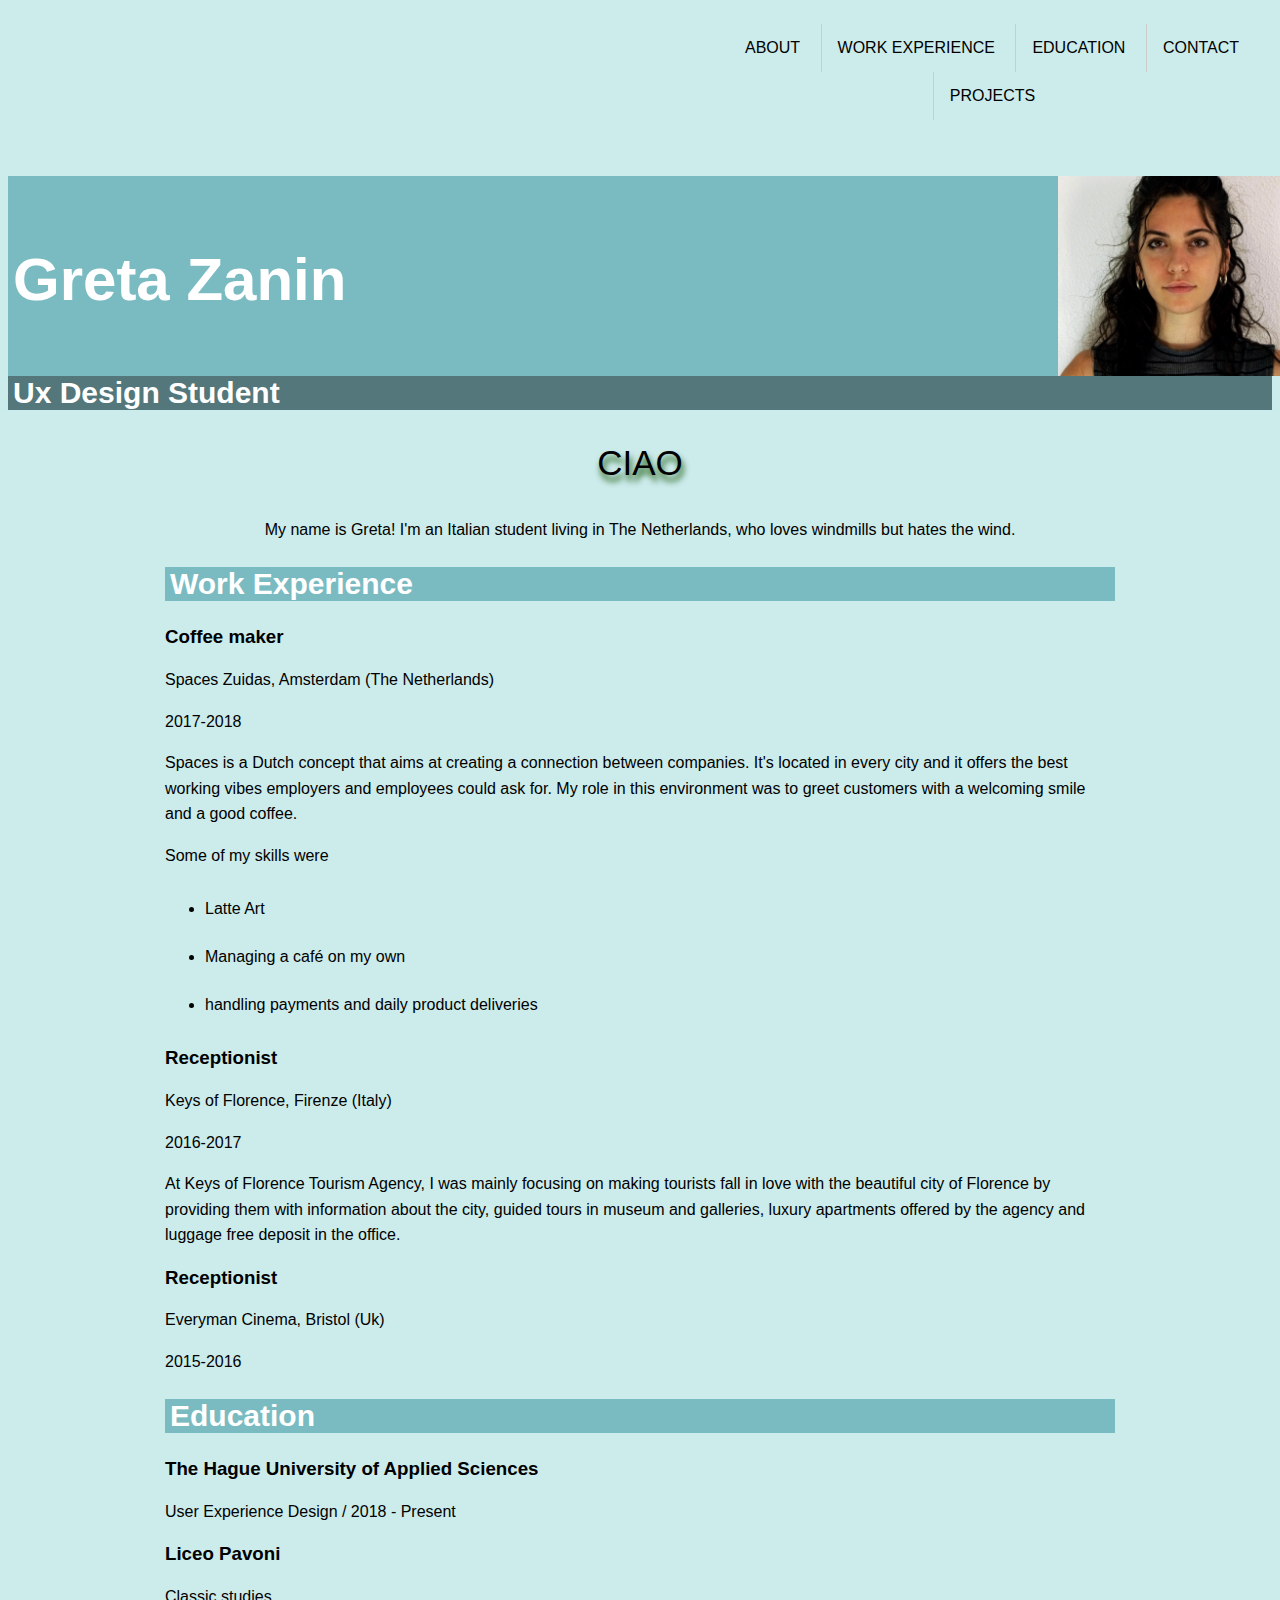
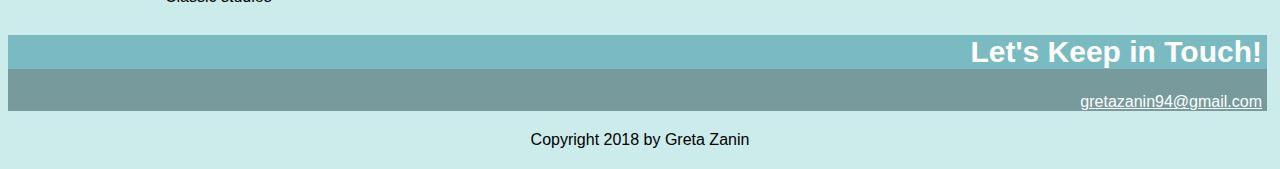
==== about.html @ 73ebde87 "update" ====
<!DOCTYPE html>
<html lang="en">
<head>
    <meta charset="UTF-8">
    <meta name="viewport" content="width=device-width, initial-scale=1.0">
    <title> Greta Zanin | Resume</title>
    <link rel="stylesheet" type="text/css" href="css/styles.css">
    <link rel="stylesheet" href="https://use.fontawesome.com/releases/v5.8.1/css/all.css" integrity="sha384-50oBUHEmvpQ+1lW4y57PTFmhCaXp0ML5d60M1M7uH2+nqUivzIebhndOJK28anvf" crossorigin="anonymous">
</head>
<body>
      <nav class="nav">
          <ul>
            <li><a href="about.html" style="color: black"> About </a> </li>
            <li><a href="work.html" style="color: black"> Work Experience </a> </li>
            <li><a href="education.html" style="color: black"> Education </a> </li>
            <li><a href="contact.html" style="color: black"> Contact </a> </li>
             <li><a href="projects.html" style="color: black"> Projects </a> </li>
        </nav>
    <!-- // Intro -->
    <header id = "about">
 


           <img class="profile" src="images/Greta.jpg"  width="250" height="200" alt="Greta">
        <h1 id="name">  </br>Greta Zanin</h1>
        <h2 id="student"> Ux Design Student </h2>
  


        <p class="paragraph"> <span class="ciao">
         CIAO </span> </br> </br>
        My name is Greta! I'm an Italian student living in The Netherlands, who loves windmills but hates the wind. </p>

     
    </header>
    
    <main> 
        


        <section class="work">
            <div class="content-wrap">
                   <h2>Work Experience</h2>
       

            <!-- Job Details: copy this whole block to add more jobs -->
            <h3>Coffee maker</h3>
            <p>Spaces Zuidas, Amsterdam (The Netherlands) </p>
            <p>2017-2018</p>
            
            <!-- Add as many paragraphs as you need. -->
            <p>Spaces is a Dutch concept that aims at creating a connection between companies. It's located in every city and it offers the best working vibes employers and employees could ask for. My role in this environment was to greet customers with a welcoming smile and a good coffee. </p>
            
            <!-- This list can be deleted if you don't want to use it. -->
            <p>Some of my skills were</p>
            <ul>
                <li>Latte Art</li>
                <li>Managing a café on my own</li>
                <li>handling payments and daily product deliveries</li>
            </ul>




            <h3>Receptionist</h3>
            <p>Keys of Florence, Firenze (Italy)</p>
            <p>2016-2017</p>
            
            <p> At Keys of Florence Tourism Agency, I was mainly focusing on making tourists fall in love with the beautiful city of Florence by providing them with information about the city, guided tours in museum and galleries, luxury apartments offered by the agency and luggage free deposit in the office. </p>




            <h3>Receptionist</h3>
            <p>Everyman Cinema, Bristol (Uk)</p>
            <p>2015-2016</p>
            
            </div>

            
    
        </section>




        <!-- // Education -->
        <section class="content-wrap">
            <h2>Education</h2>

            <!-- School details: copy this whole block to add more schools. -->
            <h3>The Hague University of Applied Sciences</h3>
            <p>User Experience Design / 2018 - Present</p>
            

            <h3>Liceo Pavoni</h3>
            <p>Classic studies</p>
            
            <!-- Add as many paragraphs as you need. -->
           
            <!-- End of school details. -->


        </section>
    </main>
    
    <!-- // Footer & contact info -->
    <footer>
        <h2>Let's Keep in Touch!</h2>

        <i class="fas fa-share-alt"></i>


        <!-- Social media and contact links. Add or remove any networks. -->
        <div>
            <a href="mailto:gretazanin94@gmail.com" style="color: white; padding-right: 5px; border-bottom: 5px;">gretazanin94@gmail.com</a>
     
        </div>

        <p style= "text-align: center;">


    </footer>

    <p id="copyright"> Copyright 2018 by Greta Zanin</p>
</body>
</html>
---- css/styles.css ----
.profile {
  position: absolute;
  padding-left: 1050px;
}


#name {
  height: 200px;
  padding-left: 5px;

}



#student {

  margin-top: -40px;
  background-color: rgba(83, 119, 122, 1);
  padding-left: 5px;

}

/* Navigation */




.nav {
    text-transform: uppercase;
  width: 50%;
  text-align: center;
  color: #b1adb3;
  font-weight: normal;
  float: center;
  display: inline-block;
  padding-left: 50%
}

.nav ul li {
  display: inline-block;
  padding-left: 1em;
  margin-left: 1em;
}
.nav ul li a {
  color: #b1adb3;
  text-decoration: none;
  -webkit-transition: color .4s;
  transition: color .4s;
}



.nav ul li+li {
  border-left: 1px solid #cccccc;
}




.btn {
  text-decoration: none;
  background: white;
  color: rgba(83, 119, 122, 1);
  text-align: center;
  float: right;
}



body {
    font-family: Century Gothic, sans-serif;
  background-color: rgba(0,153,153, 0.2);
}

.paragraph {
  text-align: center;
}

.ciao{
  font-size: 35px;
  text-shadow: 2px 6px 6px #150;


/*animation*/

  position: relative;
/*  -webkit-animation: mymove 3s infinite;*/ 
  animation: ciao 6s infinite;
  animation-direction: alternate;
  animation-timing-function: ease-in-out;

}

@keyframes ciao {
  from {left: -500px;}
  to {left: 500px;}
}

a {
  color: #EF233C;
}
a:hover {
  text-decoration: none;
}
h1, h2 {
  font-family: Century Gothic, sans-serif;
  background-color: rgba(122, 187, 194, 02);
  color: white;
padding-left: 5px;
padding-right: 5px
}
h2 {
  font-size: 30px;
}
h1 {
  font-size: 60px;
}

p{
  line-height: 1.6;
}

li{
  line-height: 3;
}


.content-wrap {

    width: 950px;
    margin: auto;
}


footer {
  background-color: rgba(83, 119, 122, 0.7);
  text-align: right;
  margin-right: 5px;
}


#copyright {
  text-align: center;
}






/*color animation*/

/*    animation-name: name;
  animation: name 8s infinite;
  animation-direction: alternate;

  @keyframes name {
  0%   {background-color: red;}
  25%  {background-color: yellow;}
  50%  {background-color: blue;}
  100% {background-color: green;}
}

*/
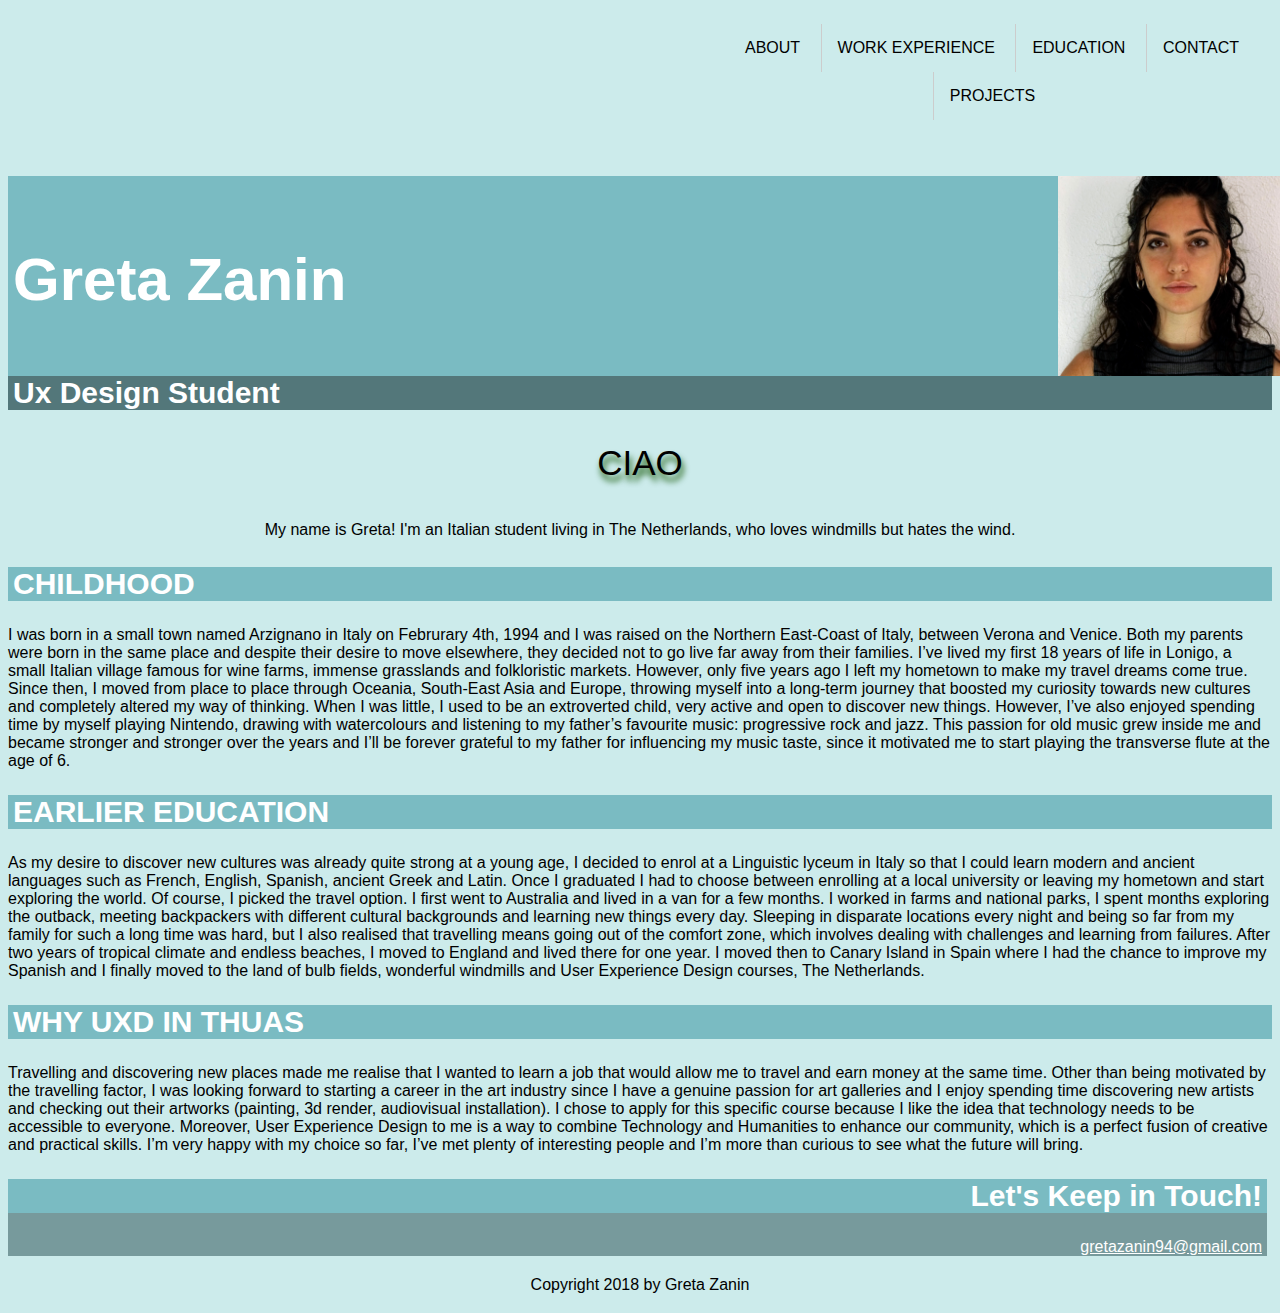
==== commit 365d52e9: "Update about.html" ====
--- a/about.html
+++ b/about.html
@@ -35,73 +35,30 @@
     </header>
     
     <main> 
-        
+        <div>           
 
+            <h2> CHILDHOOD </h2>
+I was born in a small town named Arzignano in Italy on Februrary 4th, 1994 and I was raised on the Northern East-Coast of Italy, between Verona and Venice. Both my parents were born in the same place and despite their desire to move elsewhere, they decided not to go live far away from their families. 
+I’ve lived my first 18 years of life in Lonigo, a small Italian village famous for wine farms, immense grasslands and folkloristic markets. However, only five years ago I left my hometown to make my travel dreams come true. Since then, I moved from place to place through Oceania, South-East Asia and Europe, throwing myself into a long-term journey that boosted my curiosity towards new cultures and completely altered my way of thinking. 
+When I was little, I used to be an extroverted child, very active and open to discover new things. However, I’ve also enjoyed spending time by myself playing Nintendo, drawing with watercolours and listening to my father’s favourite music: progressive rock and jazz. This passion for old music grew inside me and became stronger and stronger over the years and I’ll be forever grateful to my father for influencing my music taste, since it motivated me to start playing the transverse flute at the age of 6.
 
-        <section class="work">
-            <div class="content-wrap">
-                   <h2>Work Experience</h2>
-       
+   <h2> EARLIER EDUCATION </h2>
+As my desire to discover new cultures was already quite strong at a young age, I decided to enrol at a Linguistic lyceum in Italy so that I could learn modern and ancient languages such as French, English, Spanish, ancient Greek and Latin. 
+Once I graduated I had to choose between enrolling at a local university or leaving my hometown and start exploring the world. 
 
-            <!-- Job Details: copy this whole block to add more jobs -->
-            <h3>Coffee maker</h3>
-            <p>Spaces Zuidas, Amsterdam (The Netherlands) </p>
-            <p>2017-2018</p>
-            
-            <!-- Add as many paragraphs as you need. -->
-            <p>Spaces is a Dutch concept that aims at creating a connection between companies. It's located in every city and it offers the best working vibes employers and employees could ask for. My role in this environment was to greet customers with a welcoming smile and a good coffee. </p>
-            
-            <!-- This list can be deleted if you don't want to use it. -->
-            <p>Some of my skills were</p>
-            <ul>
-                <li>Latte Art</li>
-                <li>Managing a café on my own</li>
-                <li>handling payments and daily product deliveries</li>
-            </ul>
+Of course, I picked the travel option.
 
+I first went to Australia and lived in a van for a few months. I worked in farms and national parks, I spent months exploring the outback, meeting backpackers with different cultural backgrounds and learning new things every day. 
+Sleeping in disparate locations every night and being so far from my family for such a long time was hard, but I also realised that travelling means going out of the comfort zone, which involves dealing with challenges and learning from failures. 
+After two years of tropical climate and endless beaches, I moved to England and lived there for one year. I moved then to Canary Island in Spain where I had the chance to improve my Spanish and I finally moved to the land of bulb fields, wonderful windmills and User Experience Design courses, The Netherlands. 
 
+ <h2> WHY UXD IN THUAS </h2>
+Travelling and discovering new places made me realise that I wanted to learn a job that would allow me to travel and earn money at the same time. 
+Other than being motivated by the travelling factor, I was looking forward to starting a career in the art industry since I have a genuine passion for art galleries and I enjoy spending time discovering new artists and checking out their artworks (painting, 3d render, audiovisual installation).
+I chose to apply for this specific course because I like the idea that technology needs to be accessible to everyone. Moreover, User Experience Design to me is a way to combine Technology and Humanities to enhance our community, which is a perfect fusion of creative and practical skills.
+I’m very happy with my choice so far, I’ve met plenty of interesting people and I’m more than curious to see what the future will bring.
 
-
-            <h3>Receptionist</h3>
-            <p>Keys of Florence, Firenze (Italy)</p>
-            <p>2016-2017</p>
-            
-            <p> At Keys of Florence Tourism Agency, I was mainly focusing on making tourists fall in love with the beautiful city of Florence by providing them with information about the city, guided tours in museum and galleries, luxury apartments offered by the agency and luggage free deposit in the office. </p>
-
-
-
-
-            <h3>Receptionist</h3>
-            <p>Everyman Cinema, Bristol (Uk)</p>
-            <p>2015-2016</p>
-            
-            </div>
-
-            
-    
-        </section>
-
-
-
-
-        <!-- // Education -->
-        <section class="content-wrap">
-            <h2>Education</h2>
-
-            <!-- School details: copy this whole block to add more schools. -->
-            <h3>The Hague University of Applied Sciences</h3>
-            <p>User Experience Design / 2018 - Present</p>
-            
-
-            <h3>Liceo Pavoni</h3>
-            <p>Classic studies</p>
-            
-            <!-- Add as many paragraphs as you need. -->
-           
-            <!-- End of school details. -->
-
-
-        </section>
+        </div>
     </main>
     
     <!-- // Footer & contact info -->
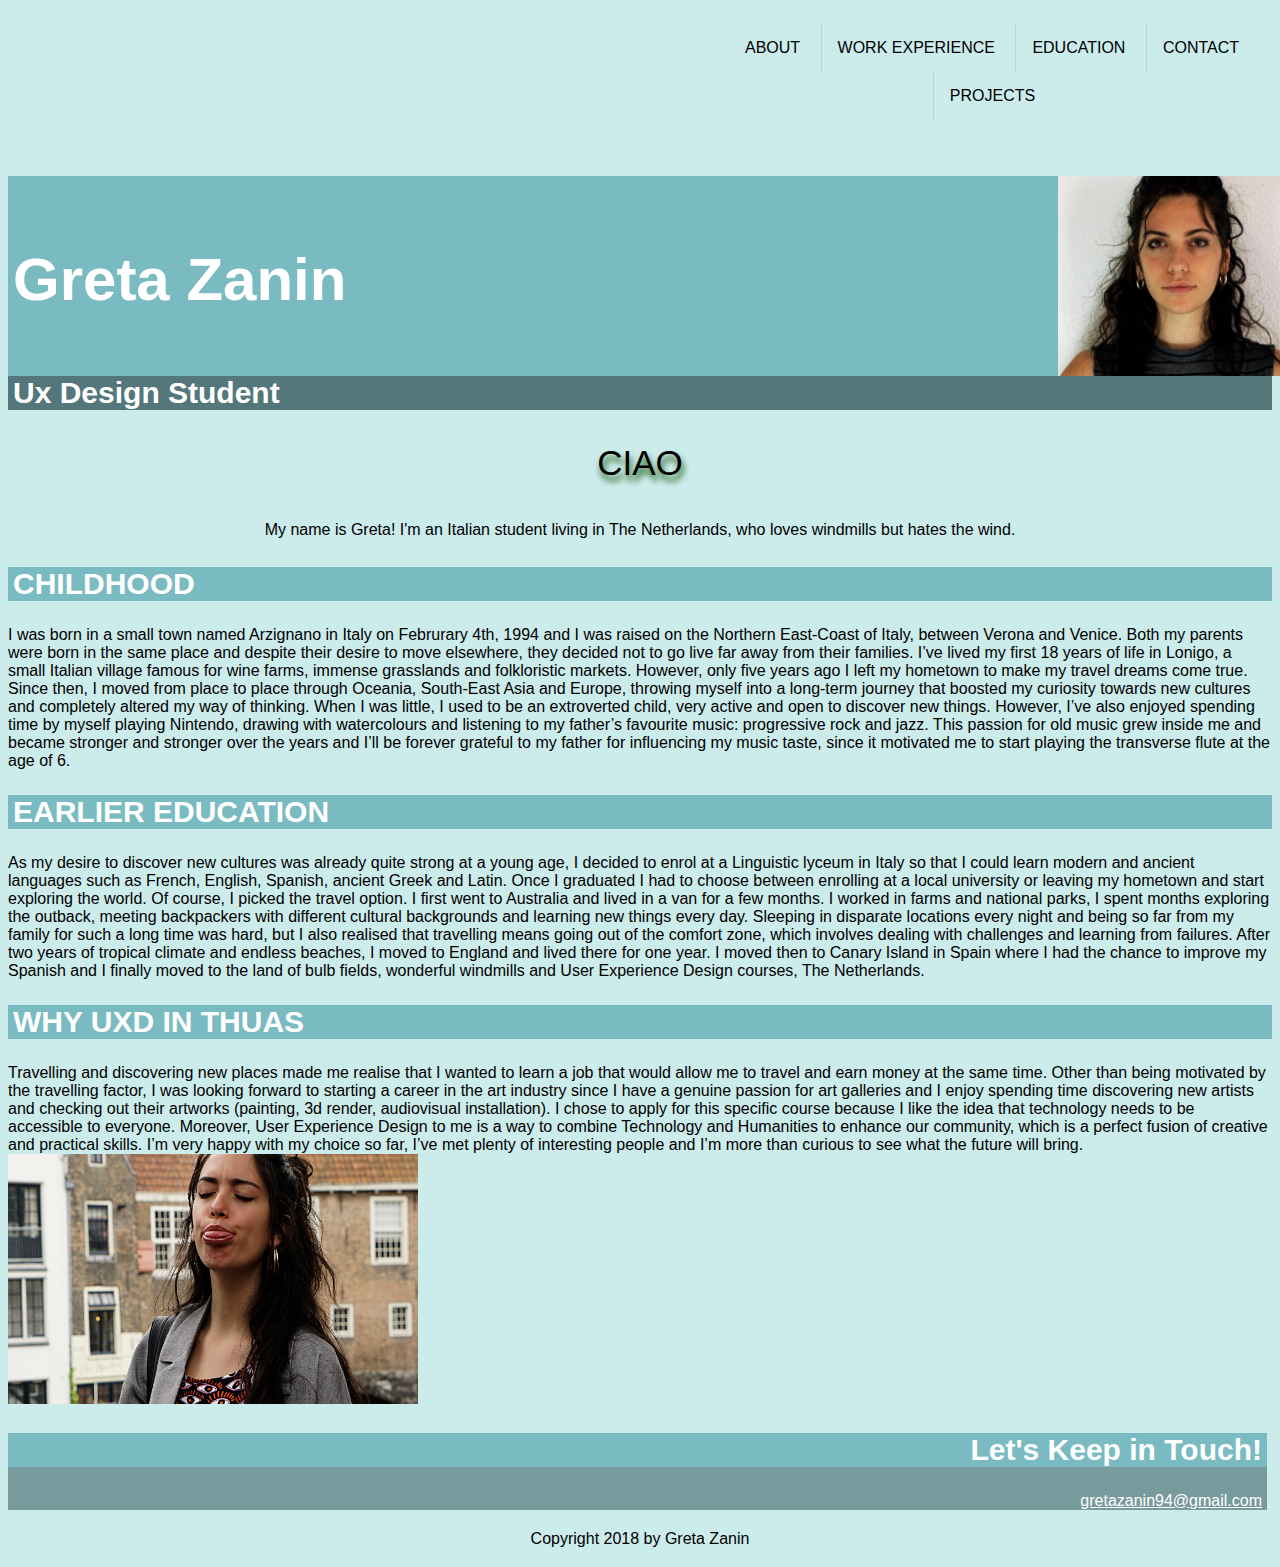
==== commit a27ba3cd: "insert images" ====
--- a/about.html
+++ b/about.html
@@ -42,6 +42,7 @@
 I’ve lived my first 18 years of life in Lonigo, a small Italian village famous for wine farms, immense grasslands and folkloristic markets. However, only five years ago I left my hometown to make my travel dreams come true. Since then, I moved from place to place through Oceania, South-East Asia and Europe, throwing myself into a long-term journey that boosted my curiosity towards new cultures and completely altered my way of thinking. 
 When I was little, I used to be an extroverted child, very active and open to discover new things. However, I’ve also enjoyed spending time by myself playing Nintendo, drawing with watercolours and listening to my father’s favourite music: progressive rock and jazz. This passion for old music grew inside me and became stronger and stronger over the years and I’ll be forever grateful to my father for influencing my music taste, since it motivated me to start playing the transverse flute at the age of 6.
 
+
    <h2> EARLIER EDUCATION </h2>
 As my desire to discover new cultures was already quite strong at a young age, I decided to enrol at a Linguistic lyceum in Italy so that I could learn modern and ancient languages such as French, English, Spanish, ancient Greek and Latin. 
 Once I graduated I had to choose between enrolling at a local university or leaving my hometown and start exploring the world. 
@@ -57,6 +58,10 @@
 Other than being motivated by the travelling factor, I was looking forward to starting a career in the art industry since I have a genuine passion for art galleries and I enjoy spending time discovering new artists and checking out their artworks (painting, 3d render, audiovisual installation).
 I chose to apply for this specific course because I like the idea that technology needs to be accessible to everyone. Moreover, User Experience Design to me is a way to combine Technology and Humanities to enhance our community, which is a perfect fusion of creative and practical skills.
 I’m very happy with my choice so far, I’ve met plenty of interesting people and I’m more than curious to see what the future will bring.
+
+</br>
+
+ <img class="foto" src="images/gre.jpg" alt="gre" width="410" height="250">
 
         </div>
     </main>
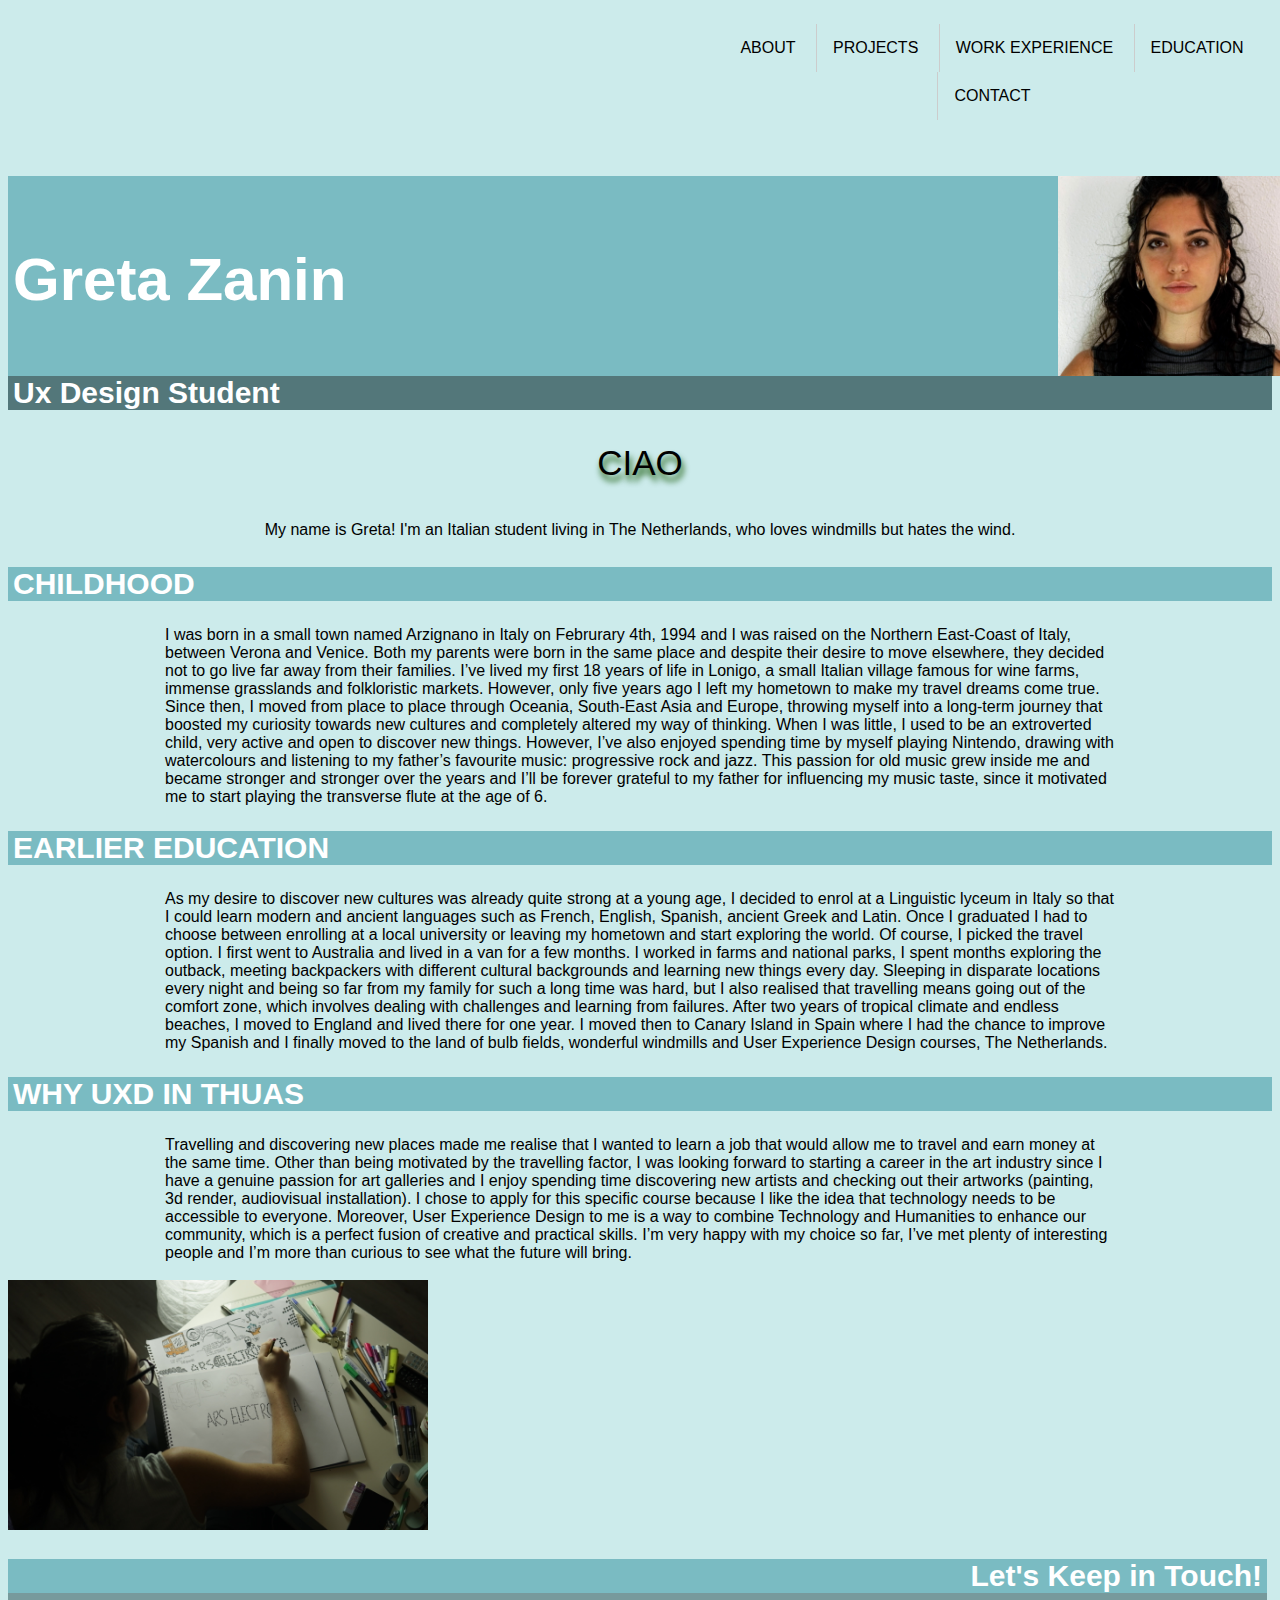
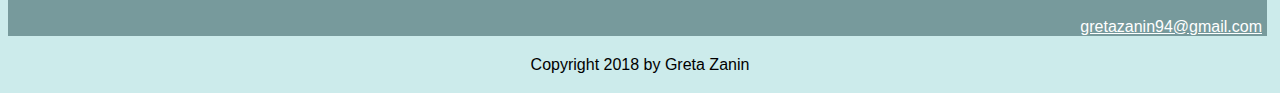
==== commit 8db017b2: "final edits" ====
--- a/about.html
+++ b/about.html
@@ -11,10 +11,10 @@
       <nav class="nav">
           <ul>
             <li><a href="about.html" style="color: black"> About </a> </li>
+             <li><a href="projects.html" style="color: black"> Projects </a> </li>
             <li><a href="work.html" style="color: black"> Work Experience </a> </li>
             <li><a href="education.html" style="color: black"> Education </a> </li>
             <li><a href="contact.html" style="color: black"> Contact </a> </li>
-             <li><a href="projects.html" style="color: black"> Projects </a> </li>
         </nav>
     <!-- // Intro -->
     <header id = "about">
@@ -35,33 +35,33 @@
     </header>
     
     <main> 
-        <div>           
+                  
 
             <h2> CHILDHOOD </h2>
-I was born in a small town named Arzignano in Italy on Februrary 4th, 1994 and I was raised on the Northern East-Coast of Italy, between Verona and Venice. Both my parents were born in the same place and despite their desire to move elsewhere, they decided not to go live far away from their families. 
+<div class="content-wrap">  I was born in a small town named Arzignano in Italy on Februrary 4th, 1994 and I was raised on the Northern East-Coast of Italy, between Verona and Venice. Both my parents were born in the same place and despite their desire to move elsewhere, they decided not to go live far away from their families. 
 I’ve lived my first 18 years of life in Lonigo, a small Italian village famous for wine farms, immense grasslands and folkloristic markets. However, only five years ago I left my hometown to make my travel dreams come true. Since then, I moved from place to place through Oceania, South-East Asia and Europe, throwing myself into a long-term journey that boosted my curiosity towards new cultures and completely altered my way of thinking. 
-When I was little, I used to be an extroverted child, very active and open to discover new things. However, I’ve also enjoyed spending time by myself playing Nintendo, drawing with watercolours and listening to my father’s favourite music: progressive rock and jazz. This passion for old music grew inside me and became stronger and stronger over the years and I’ll be forever grateful to my father for influencing my music taste, since it motivated me to start playing the transverse flute at the age of 6.
+When I was little, I used to be an extroverted child, very active and open to discover new things. However, I’ve also enjoyed spending time by myself playing Nintendo, drawing with watercolours and listening to my father’s favourite music: progressive rock and jazz. This passion for old music grew inside me and became stronger and stronger over the years and I’ll be forever grateful to my father for influencing my music taste, since it motivated me to start playing the transverse flute at the age of 6. </div>
 
 
    <h2> EARLIER EDUCATION </h2>
-As my desire to discover new cultures was already quite strong at a young age, I decided to enrol at a Linguistic lyceum in Italy so that I could learn modern and ancient languages such as French, English, Spanish, ancient Greek and Latin. 
+<div class="content-wrap"> As my desire to discover new cultures was already quite strong at a young age, I decided to enrol at a Linguistic lyceum in Italy so that I could learn modern and ancient languages such as French, English, Spanish, ancient Greek and Latin. 
 Once I graduated I had to choose between enrolling at a local university or leaving my hometown and start exploring the world. 
 
 Of course, I picked the travel option.
 
 I first went to Australia and lived in a van for a few months. I worked in farms and national parks, I spent months exploring the outback, meeting backpackers with different cultural backgrounds and learning new things every day. 
 Sleeping in disparate locations every night and being so far from my family for such a long time was hard, but I also realised that travelling means going out of the comfort zone, which involves dealing with challenges and learning from failures. 
-After two years of tropical climate and endless beaches, I moved to England and lived there for one year. I moved then to Canary Island in Spain where I had the chance to improve my Spanish and I finally moved to the land of bulb fields, wonderful windmills and User Experience Design courses, The Netherlands. 
+After two years of tropical climate and endless beaches, I moved to England and lived there for one year. I moved then to Canary Island in Spain where I had the chance to improve my Spanish and I finally moved to the land of bulb fields, wonderful windmills and User Experience Design courses, The Netherlands. </div>
 
  <h2> WHY UXD IN THUAS </h2>
-Travelling and discovering new places made me realise that I wanted to learn a job that would allow me to travel and earn money at the same time. 
+<div class="content-wrap"> Travelling and discovering new places made me realise that I wanted to learn a job that would allow me to travel and earn money at the same time. 
 Other than being motivated by the travelling factor, I was looking forward to starting a career in the art industry since I have a genuine passion for art galleries and I enjoy spending time discovering new artists and checking out their artworks (painting, 3d render, audiovisual installation).
 I chose to apply for this specific course because I like the idea that technology needs to be accessible to everyone. Moreover, User Experience Design to me is a way to combine Technology and Humanities to enhance our community, which is a perfect fusion of creative and practical skills.
-I’m very happy with my choice so far, I’ve met plenty of interesting people and I’m more than curious to see what the future will bring.
+I’m very happy with my choice so far, I’ve met plenty of interesting people and I’m more than curious to see what the future will bring. </div>
 
 </br>
 
- <img class="foto" src="images/gre.jpg" alt="gre" width="410" height="250">
+ <img class="foto" src="images/ars.jpg" alt="gre" width="420" height="250">
 
         </div>
     </main>
--- a/css/styles.css
+++ b/css/styles.css
@@ -95,6 +95,28 @@
   from {left: -500px;}
   to {left: 500px;}
 }
+
+
+
+.foto{
+
+/*animation*/
+
+  position: relative;
+/*  -webkit-animation: mymove 3s infinite;*/ 
+  animation: foto 4s infinite;
+ animation-direction: alternate;
+animation-timing-function: ease-in-out;
+
+}
+
+@keyframes foto {
+  from {left: 0px;}
+  to {left: 900px;}
+}
+
+
+
 
 a {
   color: #EF233C;
@@ -144,7 +166,23 @@
 }
 
 
-
+/*projects*/
+
+.list {
+ 
+  list-style-type:none;
+  margin: 20px;
+  padding: 50px;
+  
+    display: inline;
+}
+
+
+
+.collage {
+  float: right;
+  position: relative;
+}
 
 
 
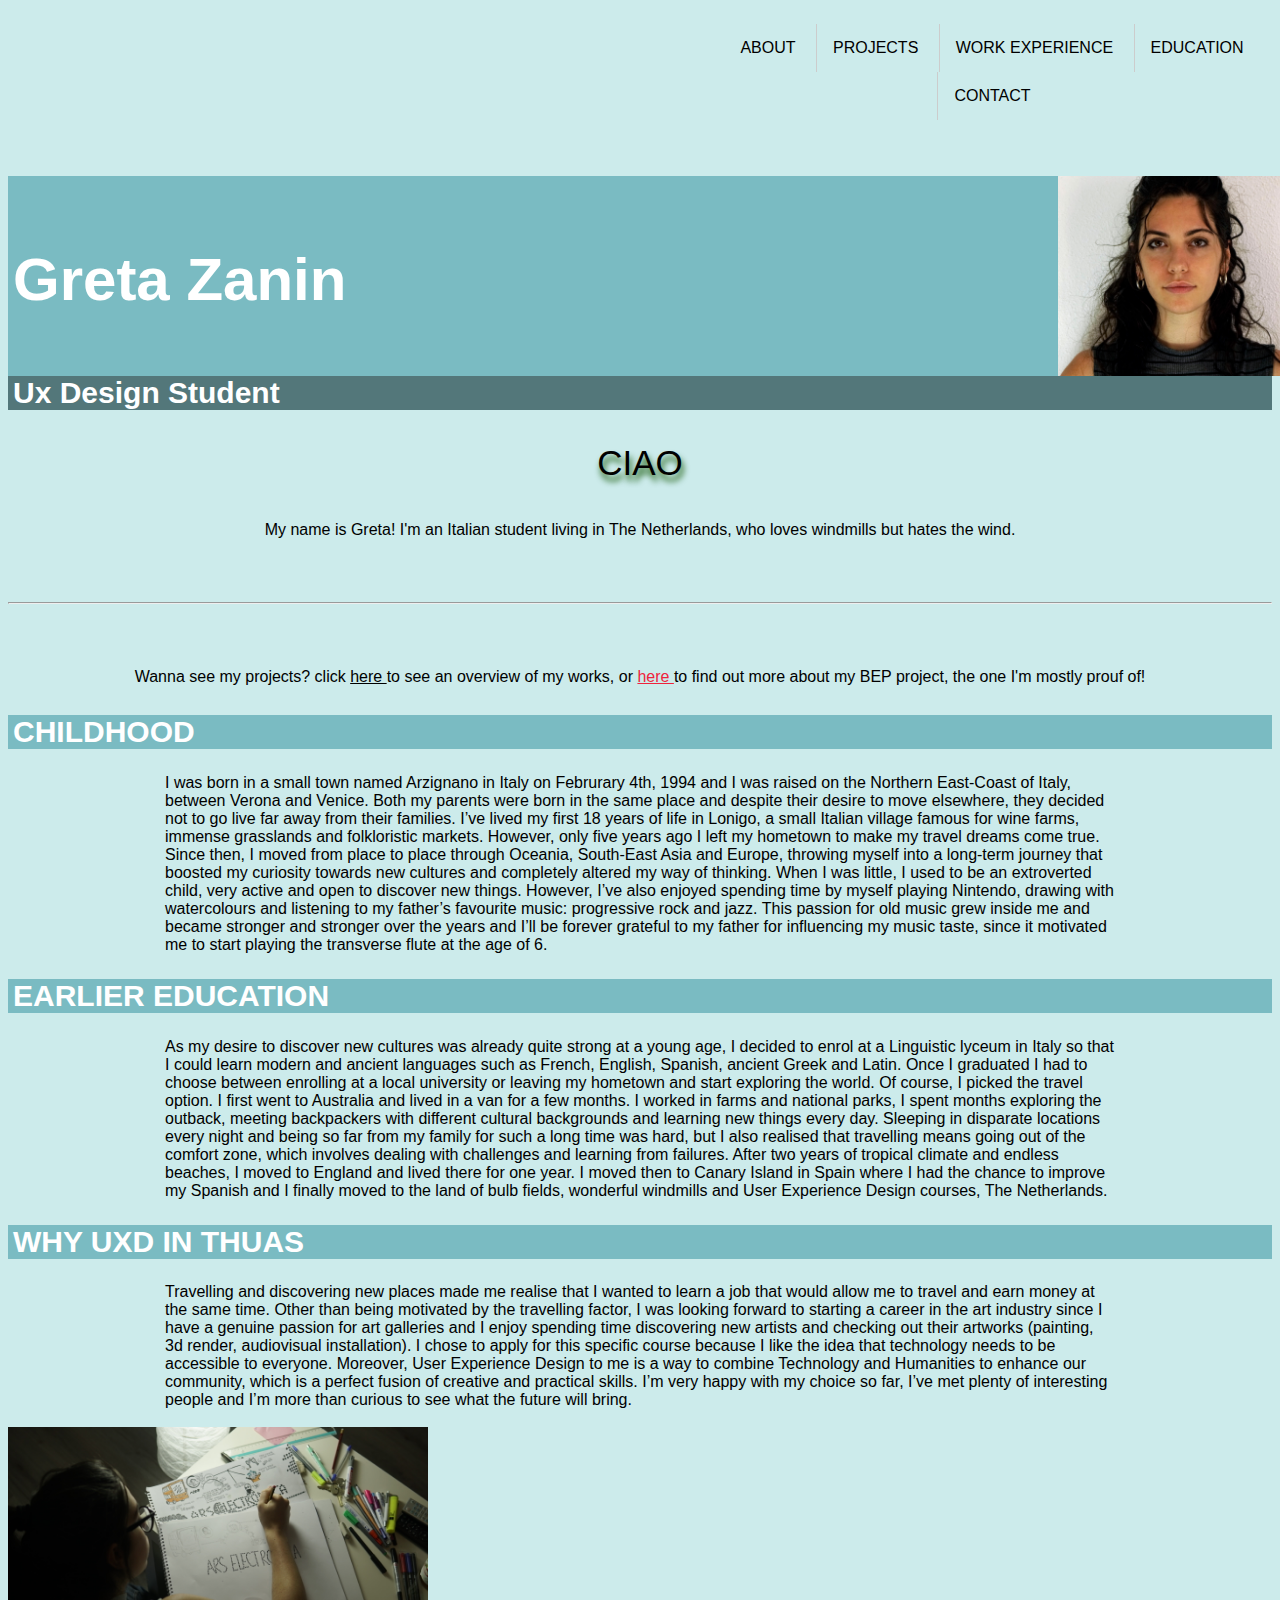
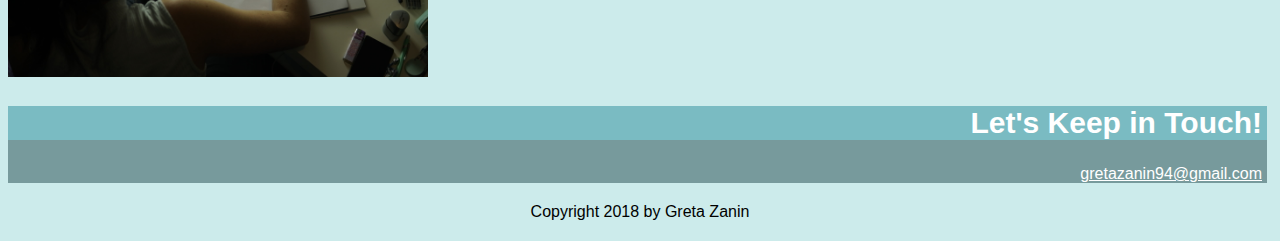
==== commit 1123b00e: "LAAAASSSTTTTTT AYEEEE" ====
--- a/about.html
+++ b/about.html
@@ -33,6 +33,15 @@
 
      
     </header>
+
+</br>
+</br>
+<hr>
+
+</br>
+</br>
+
+    <p class="paragraph"> Wanna see my projects? click <a href="projects.html" style="color: black"> here </a> to see an overview of my works, or <a href="https://lagretazanin.wixsite.com/bepuxd"> here </a> to find out more about my BEP project, the one I'm mostly prouf of! </p>
     
     <main> 
                   
